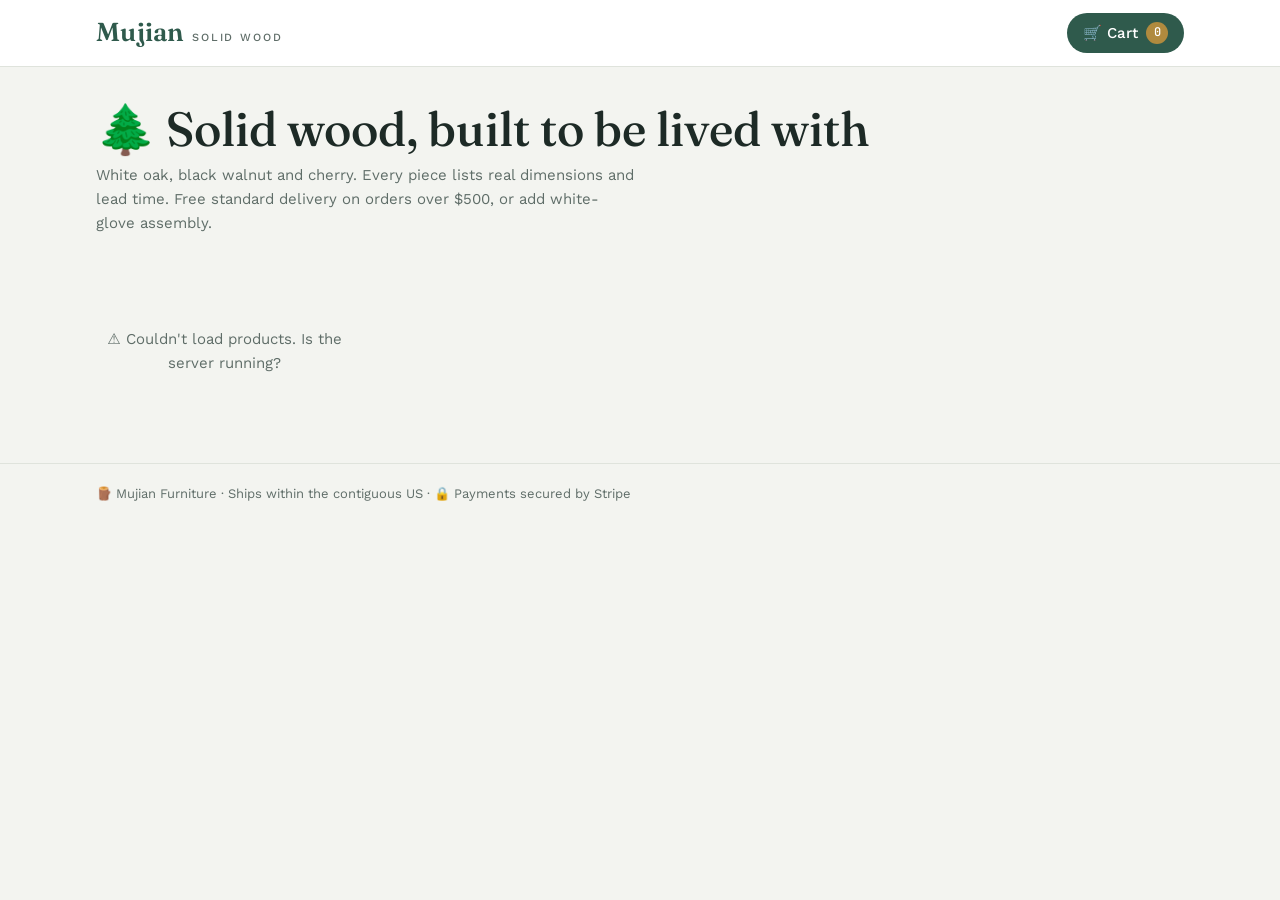
==== public/index.html @ eaad0673 "Mujian Furniture: US furniture store with Stripe Checkout Flask backend with server-side catalog and" ====
<!doctype html>
<html lang="en">
<head>
<meta charset="utf-8">
<meta name="viewport" content="width=device-width, initial-scale=1">
<title>Mujian Furniture</title>
<link rel="stylesheet" href="https://fonts.googleapis.com/css2?family=Fraunces:wght@500;600&family=Work+Sans:wght@400;500;600;700&family=JetBrains+Mono:wght@500&display=swap">
<link rel="stylesheet" href="style.css">
</head>
<body>
<header>
  <div class="banner" id="banner" hidden></div>
  <div class="wrap bar">
    <a class="logo" href="/">Mujian<small>SOLID WOOD</small></a>
    <div class="spacer"></div>
    <button class="cart-btn" id="openCart">🛒 Cart <span class="badge" id="count">0</span></button>
  </div>
</header>

<main class="wrap">
  <section class="hero">
    <h1>🌲 Solid wood, built to be lived with</h1>
    <p>White oak, black walnut and cherry. Every piece lists real dimensions and lead time. Free standard delivery on orders over $500, or add white-glove assembly.</p>
  </section>
  <div class="chips" id="chips"></div>
  <section class="grid" id="grid"><div class="empty">⏳ Loading products…</div></section>
</main>

<footer><div class="wrap">🪵 Mujian Furniture · Ships within the contiguous US · 🔒 Payments secured by Stripe</div></footer>

<div class="scrim" id="scrim" hidden></div>
<aside class="drawer" id="drawer" hidden aria-label="Cart"></aside>
<div class="toast" id="toast" hidden></div>

<script src="art.js"></script>
<script>
const CATS = [["All","🏠"],["Living","🛋️"],["Dining","🍽️"],["Bedroom","🛏️"],["Study","📚"],["Lighting","💡"]];
const FREE_LINE = 50000;
const $ = id => document.getElementById(id);
let PRODUCTS = [], cat = "All", cart = {};
try { cart = JSON.parse(localStorage.getItem("mujian-cart") || "{}") || {}; } catch(e) {}
const save = () => { try { localStorage.setItem("mujian-cart", JSON.stringify(cart)); } catch(e) {} };
const find = id => PRODUCTS.find(p => p.id === id);
const count = () => Object.values(cart).reduce((a,b)=>a+b,0);
const subtotal = () => Object.entries(cart).reduce((s,[id,q]) => s + (find(id)?.price||0)*q, 0);

function toast(msg){ const t=$("toast"); t.textContent=msg; t.hidden=false; clearTimeout(toast.h); toast.h=setTimeout(()=>t.hidden=true,1800); }
function updateCount(){ $("count").textContent = count(); }

function renderChips(){
  $("chips").innerHTML = CATS.map(([c,i]) => `<button class="chip" aria-pressed="${c===cat}" data-cat="${c}">${i} ${c}</button>`).join("");
}
function renderGrid(){
  $("grid").innerHTML = PRODUCTS.filter(p => cat==="All" || p.cat===cat).map(p => `
    <article class="card">
      <div class="pic">${ART[p.art]}</div>
      <div class="body">
        <div class="name">${p.name}</div>
        <div class="spec">📐 ${p.dim}</div>
        <div class="meta">🪵 ${p.mat}</div>
        <div class="meta">⏱️ Ships in ${p.lead}</div>
        <div class="row"><span class="price">${usd(p.price)}</span>
          <button class="add" data-add="${p.id}">➕ Add to cart</button></div>
      </div>
    </article>`).join("");
}
function renderDrawer(errMsg=""){
  const lines = Object.entries(cart).filter(([id]) => find(id));
  const st = subtotal(), left = FREE_LINE - st;
  $("drawer").innerHTML = `<div class="dh"><h2>🛒 Your cart</h2><button class="x" data-close aria-label="Close">✕</button></div>
    <div class="db">${lines.length ? lines.map(([id,q])=>{const p=find(id);return `
      <div class="line"><div class="thumb">${ART[p.art]}</div>
        <div><div style="font-weight:500">${p.name}</div><div class="spec">${usd(p.price)}</div></div>
        <div class="qty"><button data-dec="${id}" aria-label="Remove one">−</button>${q}<button data-inc="${id}" aria-label="Add one">+</button></div></div>`}).join("")
      + (left>0 ? `<div class="note">🎁 Add ${usd(left)} more for free standard delivery</div>` : `<div class="note">🎉 Free standard delivery unlocked</div>`)
      : `<div class="empty">🪑 Your cart is empty</div>`}</div>
    <div class="df">
      <div class="sum total"><span>Subtotal</span><span>${usd(st)}</span></div>
      <div class="meta">🚚 Shipping and tax are calculated at checkout.</div>
      ${errMsg ? `<div class="err">⚠️ ${errMsg}</div>` : ""}
      <button class="primary" id="checkoutBtn" ${lines.length?"":"disabled"}>🔒 Checkout with Stripe</button>
    </div>`;
}
function openDrawer(){ renderDrawer(); $("drawer").hidden=false; $("scrim").hidden=false; }
function closeDrawer(){ $("drawer").hidden=true; $("scrim").hidden=true; }

async function checkout(){
  const btn = $("checkoutBtn"); btn.disabled = true; btn.textContent = "⏳ Redirecting to secure checkout…";
  try {
    const res = await fetch("/api/checkout", { method:"POST", headers:{"Content-Type":"application/json"},
      body: JSON.stringify({ items: Object.entries(cart).map(([id,qty])=>({id,qty})) }) });
    const data = await res.json();
    if (!res.ok || !data.url) throw new Error(data.error || "Checkout could not start.");
    window.location.href = data.url;   // Stripe-hosted payment page
  } catch(e) {
    renderDrawer(e.message + " Please try again.");
  }
}

document.addEventListener("click", e=>{
  const t=e.target.closest("button"); if(!t) return;
  if(t.dataset.cat){ cat=t.dataset.cat; renderChips(); renderGrid(); }
  else if(t.dataset.add){ cart[t.dataset.add]=Math.min(10,(cart[t.dataset.add]||0)+1); save(); updateCount(); toast("✅ Added to cart"); }
  else if(t.dataset.inc){ cart[t.dataset.inc]=Math.min(10,cart[t.dataset.inc]+1); save(); updateCount(); renderDrawer(); }
  else if(t.dataset.dec){ if(--cart[t.dataset.dec]<=0) delete cart[t.dataset.dec]; save(); updateCount(); renderDrawer(); }
  else if("close" in t.dataset){ closeDrawer(); }
  else if(t.id==="openCart"){ openDrawer(); }
  else if(t.id==="checkoutBtn"){ checkout(); }
});
$("scrim").addEventListener("click", closeDrawer);
document.addEventListener("keydown", e=>{ if(e.key==="Escape") closeDrawer(); });

if (new URLSearchParams(location.search).get("canceled")) {
  const b=$("banner"); b.textContent="↩️ Checkout canceled. Your cart is still here."; b.hidden=false;
}

fetch("/api/products").then(r=>r.json()).then(list=>{
  PRODUCTS=list; renderChips(); renderGrid(); updateCount();
}).catch(()=>{ $("grid").innerHTML=`<div class="empty">⚠️ Couldn't load products. Is the server running?</div>`; });
</script>
</body>
</html>
---- public/style.css ----
:root{
  --bg:#f3f4f0; --surface:#ffffff; --ink:#1d2a26; --muted:#5f6d68; --line:#dfe3dc;
  --pine:#2f5a4c; --pine-soft:#e3ece7; --brass:#b08a3e; --warn:#a2552c; --ok:#2f7a52;
  --f-display:"Fraunces",Georgia,serif;
  --f-body:"Work Sans",system-ui,-apple-system,"Segoe UI",sans-serif;
  --f-mono:"JetBrains Mono",ui-monospace,Menlo,monospace;
}
@media (prefers-color-scheme:dark){:root{
  --bg:#141a18; --surface:#1d2522; --ink:#e7ece9; --muted:#9aa8a2; --line:#2e3935;
  --pine:#7fb7a1; --pine-soft:#22332d; --brass:#d4ae62; --warn:#e08a5c; --ok:#6cc896; color-scheme:dark}}
*{box-sizing:border-box}
html,body{margin:0}
body{background:var(--bg);color:var(--ink);font-family:var(--f-body);font-size:15px;line-height:1.6}
.wrap{max-width:1120px;margin:0 auto;padding-left:max(16px,env(safe-area-inset-left,0px));padding-right:max(16px,env(safe-area-inset-right,0px))}
button{font:inherit;cursor:pointer}
button:focus-visible,a:focus-visible{outline:2px solid var(--brass);outline-offset:2px}
a{color:var(--pine)}
[hidden]{display:none!important}

header{position:sticky;top:0;z-index:5;background:var(--surface);border-bottom:1px solid var(--line)}
.bar{display:flex;align-items:center;gap:12px;padding-block:12px}
.logo{font-family:var(--f-display);font-size:26px;font-weight:600;color:var(--pine);text-decoration:none;letter-spacing:.01em}
.logo small{font-family:var(--f-body);font-size:11px;color:var(--muted);letter-spacing:.18em;margin-left:8px;font-weight:500}
.spacer{flex:1}
.cart-btn{display:flex;align-items:center;gap:8px;background:var(--pine);color:var(--surface);border:0;border-radius:999px;padding:8px 16px;font-weight:500}
.badge{background:var(--brass);color:#fff;border-radius:999px;min-width:22px;height:22px;display:inline-grid;place-items:center;font-size:12px;font-family:var(--f-mono)}
.banner{background:var(--pine-soft);color:var(--pine);font-size:13px;padding-block:6px;text-align:center}
.banner.warn{color:var(--warn)}

.hero{padding-block:36px 20px;display:grid;gap:8px}
.hero h1{font-family:var(--f-display);font-weight:500;font-size:clamp(30px,6vw,48px);line-height:1.1;margin:0;text-wrap:balance}
.hero p{margin:0;color:var(--muted);max-width:60ch}

.chips{display:flex;gap:8px;flex-wrap:wrap;padding-block:12px 20px}
.chip{border:1px solid var(--line);background:var(--surface);color:var(--ink);border-radius:999px;padding:6px 14px;font-size:14px}
.chip[aria-pressed="true"]{background:var(--ink);color:var(--bg);border-color:var(--ink)}

.grid{display:grid;grid-template-columns:repeat(auto-fill,minmax(240px,1fr));gap:20px;padding-bottom:48px}
.card{background:var(--surface);border:1px solid var(--line);border-radius:6px;overflow:hidden;display:flex;flex-direction:column}
.pic{aspect-ratio:4/3;max-width:100%;display:grid;place-items:center;background:var(--pine-soft)}
.pic svg{width:70%;height:auto}
.body{padding:14px 16px 16px;display:flex;flex-direction:column;gap:6px;flex:1}
.name{font-weight:600;font-size:16px}
.spec{font-family:var(--f-mono);font-size:12px;color:var(--muted)}
.meta{font-size:13px;color:var(--muted)}
.row{display:flex;align-items:center;justify-content:space-between;gap:8px;margin-top:auto;padding-top:8px}
.price{font-family:var(--f-mono);font-size:18px;font-variant-numeric:tabular-nums}
.add{border:1px solid var(--pine);background:transparent;color:var(--pine);border-radius:4px;padding:6px 12px;font-weight:500}
.add:hover{background:var(--pine);color:var(--surface)}

.scrim{position:fixed;inset:0;background:rgba(10,15,13,.45);z-index:20}
.drawer{position:fixed;top:0;right:0;bottom:0;width:min(440px,100%);background:var(--surface);z-index:21;display:flex;flex-direction:column;box-shadow:-8px 0 30px rgba(0,0,0,.18)}
.dh{display:flex;align-items:center;justify-content:space-between;padding:16px 20px;border-bottom:1px solid var(--line)}
.dh h2{margin:0;font-family:var(--f-display);font-weight:500;font-size:24px}
.x{border:0;background:transparent;color:var(--muted);font-size:22px}
.db{flex:1;overflow:auto;padding:16px 20px;display:flex;flex-direction:column;gap:14px}
.df{border-top:1px solid var(--line);padding:16px 20px;display:grid;gap:10px}
.line{display:grid;grid-template-columns:56px 1fr auto;gap:12px;align-items:center}
.thumb{width:56px;height:56px;background:var(--pine-soft);border-radius:4px;display:grid;place-items:center}
.thumb svg{width:80%}
.qty{display:flex;align-items:center;gap:6px;font-family:var(--f-mono)}
.qty button{width:26px;height:26px;border:1px solid var(--line);background:var(--surface);color:var(--ink);border-radius:4px}
.sum{display:flex;justify-content:space-between;font-variant-numeric:tabular-nums}
.sum.total{font-weight:700;font-size:18px}
.sum span:last-child{font-family:var(--f-mono)}
.primary{background:var(--pine);color:var(--surface);border:0;border-radius:4px;padding:12px;font-weight:700;font-size:16px;text-align:center;text-decoration:none;display:block}
.primary:disabled{opacity:.45;cursor:not-allowed}
.note{font-size:12px;color:var(--muted);background:var(--pine-soft);border-radius:4px;padding:8px 10px}
.err{color:var(--warn);font-size:13px}
.empty{color:var(--muted);text-align:center;padding-block:40px}
.toast{position:fixed;left:50%;transform:translateX(-50%);bottom:20px;background:var(--ink);color:var(--bg);padding:10px 18px;border-radius:999px;z-index:30;font-size:14px}
footer{border-top:1px solid var(--line);color:var(--muted);font-size:13px;padding-block:20px}

.receipt{max-width:560px;margin:40px auto;background:var(--surface);border:1px solid var(--line);border-radius:6px;padding:28px;display:grid;gap:14px}
.receipt h1{font-family:var(--f-display);font-weight:500;margin:0;font-size:30px}
.orderno{font-family:var(--f-mono);color:var(--brass);font-size:18px}
.pill{display:inline-block;border-radius:999px;padding:2px 10px;font-size:13px;font-weight:600}
.pill.paid{background:var(--pine-soft);color:var(--ok)}
.pill.pending{background:var(--pine-soft);color:var(--brass)}
@media (prefers-reduced-motion:no-preference){.drawer{animation:slide .25s ease-out}@keyframes slide{from{transform:translateX(30px);opacity:.6}}}
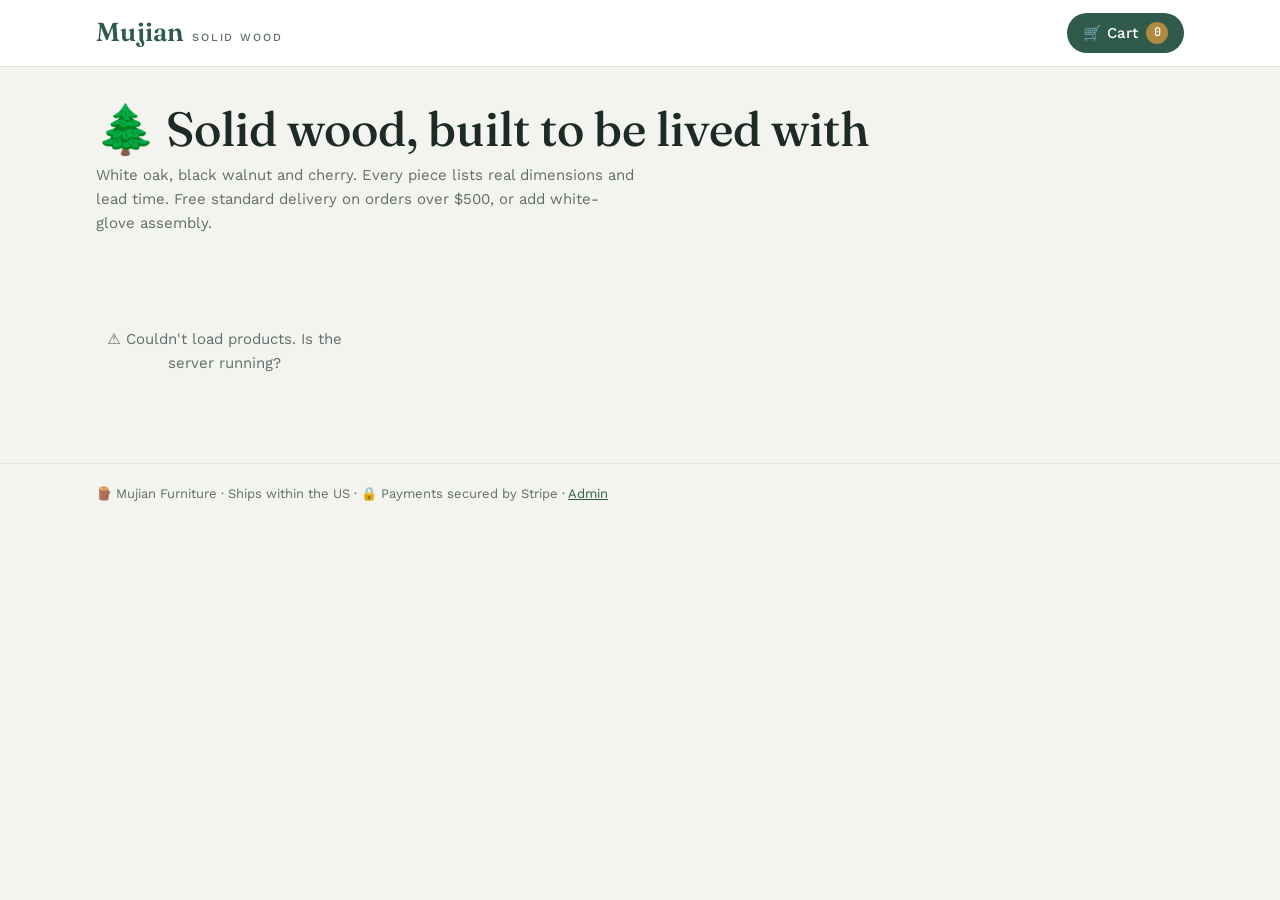
==== commit ecd8e76d: "Add admin: orders, shipping, printing, products, 360° spins - Order fulfillment: paid → shipped → de" ====
--- a/public/index.html
+++ b/public/index.html
@@ -11,7 +11,7 @@
 <header>
   <div class="banner" id="banner" hidden></div>
   <div class="wrap bar">
-    <a class="logo" href="/">Mujian<small>SOLID WOOD</small></a>
+    <a class="logo" href="index.html">Mujian<small>SOLID WOOD</small></a>
     <div class="spacer"></div>
     <button class="cart-btn" id="openCart">🛒 Cart <span class="badge" id="count">0</span></button>
   </div>
@@ -26,97 +26,133 @@
   <section class="grid" id="grid"><div class="empty">⏳ Loading products…</div></section>
 </main>
 
-<footer><div class="wrap">🪵 Mujian Furniture · Ships within the contiguous US · 🔒 Payments secured by Stripe</div></footer>
+<footer><div class="wrap">🪵 Mujian Furniture · Ships within the US · 🔒 Payments secured by Stripe · <a href="admin.html">Admin</a></div></footer>
 
 <div class="scrim" id="scrim" hidden></div>
 <aside class="drawer" id="drawer" hidden aria-label="Cart"></aside>
+<div class="modal" id="modal" hidden role="dialog" aria-modal="true"></div>
 <div class="toast" id="toast" hidden></div>
 
 <script src="art.js"></script>
+<script src="api.js"></script>
+<script src="spin.js"></script>
 <script>
 const CATS = [["All","🏠"],["Living","🛋️"],["Dining","🍽️"],["Bedroom","🛏️"],["Study","📚"],["Lighting","💡"]];
 const FREE_LINE = 50000;
 const $ = id => document.getElementById(id);
-let PRODUCTS = [], cat = "All", cart = {};
-try { cart = JSON.parse(localStorage.getItem("mujian-cart") || "{}") || {}; } catch(e) {}
-const save = () => { try { localStorage.setItem("mujian-cart", JSON.stringify(cart)); } catch(e) {} };
+const esc = s => String(s ?? "").replace(/[&<>"']/g, c => ({ "&": "&amp;", "<": "&lt;", ">": "&gt;", '"': "&quot;", "'": "&#39;" }[c]));
+let PRODUCTS = [], cat = "All", cart = {}, destroySpin = () => {};
+try { cart = JSON.parse(localStorage.getItem("mujian-cart") || "{}") || {}; } catch (e) {}
+const save = () => { try { localStorage.setItem("mujian-cart", JSON.stringify(cart)); } catch (e) {} };
 const find = id => PRODUCTS.find(p => p.id === id);
-const count = () => Object.values(cart).reduce((a,b)=>a+b,0);
-const subtotal = () => Object.entries(cart).reduce((s,[id,q]) => s + (find(id)?.price||0)*q, 0);
+const count = () => Object.values(cart).reduce((a, b) => a + b, 0);
+const subtotal = () => Object.entries(cart).reduce((s, [id, q]) => s + (find(id)?.price || 0) * q, 0);
+const pic = p => p.photo ? `<img src="${esc(p.photo)}" alt="${esc(p.name)}" loading="lazy">` : ART[p.art] || "";
 
-function toast(msg){ const t=$("toast"); t.textContent=msg; t.hidden=false; clearTimeout(toast.h); toast.h=setTimeout(()=>t.hidden=true,1800); }
-function updateCount(){ $("count").textContent = count(); }
+function toast(msg) { const t = $("toast"); t.textContent = msg; t.hidden = false; clearTimeout(toast.h); toast.h = setTimeout(() => t.hidden = true, 1800); }
+function updateCount() { $("count").textContent = count(); }
+function stockNote(p) {
+  if (p.stock <= 0) return `<span class="stock out">Sold out</span>`;
+  if (p.stock <= 3) return `<span class="stock low">Only ${p.stock} left</span>`;
+  return "";
+}
+function addToCart(id) {
+  const p = find(id); if (!p) return;
+  const q = cart[id] || 0;
+  if (q >= Math.min(10, p.stock)) return toast(p.stock ? `Only ${p.stock} available` : "Sold out");
+  cart[id] = q + 1; save(); updateCount(); toast("✅ Added to cart");
+}
 
-function renderChips(){
-  $("chips").innerHTML = CATS.map(([c,i]) => `<button class="chip" aria-pressed="${c===cat}" data-cat="${c}">${i} ${c}</button>`).join("");
+function renderChips() {
+  $("chips").innerHTML = CATS.map(([c, i]) => `<button class="chip" aria-pressed="${c === cat}" data-cat="${c}">${i} ${c}</button>`).join("");
 }
-function renderGrid(){
-  $("grid").innerHTML = PRODUCTS.filter(p => cat==="All" || p.cat===cat).map(p => `
+function renderGrid() {
+  $("grid").innerHTML = PRODUCTS.filter(p => cat === "All" || p.cat === cat).map(p => `
     <article class="card">
-      <div class="pic">${ART[p.art]}</div>
+      <button class="pic" data-view="${p.id}" aria-label="View ${esc(p.name)}">${pic(p)}${p.spin_frames.length ? `<span class="spin-badge">🔄 360°</span>` : ""}</button>
       <div class="body">
-        <div class="name">${p.name}</div>
-        <div class="spec">📐 ${p.dim}</div>
-        <div class="meta">🪵 ${p.mat}</div>
-        <div class="meta">⏱️ Ships in ${p.lead}</div>
+        <div class="name">${esc(p.name)}</div>
+        <div class="spec">📐 ${esc(p.dim)}</div>
+        <div class="meta">🪵 ${esc(p.mat)}</div>
+        <div class="meta">⏱️ Ships in ${esc(p.lead)} ${stockNote(p)}</div>
         <div class="row"><span class="price">${usd(p.price)}</span>
-          <button class="add" data-add="${p.id}">➕ Add to cart</button></div>
+          <button class="add" data-add="${p.id}" ${p.stock > 0 ? "" : "disabled"}>${p.stock > 0 ? "➕ Add to cart" : "Sold out"}</button></div>
       </div>
-    </article>`).join("");
+    </article>`).join("") || `<div class="empty">Nothing here yet.</div>`;
 }
-function renderDrawer(errMsg=""){
+
+function openProduct(id) {
+  const p = find(id); if (!p) return;
+  $("modal").innerHTML = `<div class="sheet">
+    <button class="x" data-close aria-label="Close">✕</button>
+    <div class="view" id="view">${p.spin_frames.length ? "" : pic(p)}</div>
+    <div class="info">
+      <h2>${esc(p.name)}</h2>
+      <div class="price">${usd(p.price)}</div>
+      <div class="spec">📐 ${esc(p.dim)}</div>
+      <div class="meta">🪵 ${esc(p.mat)}</div>
+      <div class="meta">⏱️ Ships in ${esc(p.lead)} ${stockNote(p)}</div>
+      ${p.spin_frames.length ? `<div class="meta">🔄 Drag the photo to turn it all the way around.</div>` : ""}
+      <button class="primary" data-add="${p.id}" ${p.stock > 0 ? "" : "disabled"}>${p.stock > 0 ? "➕ Add to cart" : "Sold out"}</button>
+    </div></div>`;
+  $("modal").hidden = false; $("scrim").hidden = false;
+  if (p.spin_frames.length) destroySpin = mountSpin($("view"), p.spin_frames);
+}
+function closeAll() { destroySpin(); destroySpin = () => {}; $("modal").hidden = true; $("drawer").hidden = true; $("scrim").hidden = true; }
+
+function renderDrawer(errMsg = "") {
   const lines = Object.entries(cart).filter(([id]) => find(id));
   const st = subtotal(), left = FREE_LINE - st;
   $("drawer").innerHTML = `<div class="dh"><h2>🛒 Your cart</h2><button class="x" data-close aria-label="Close">✕</button></div>
-    <div class="db">${lines.length ? lines.map(([id,q])=>{const p=find(id);return `
-      <div class="line"><div class="thumb">${ART[p.art]}</div>
-        <div><div style="font-weight:500">${p.name}</div><div class="spec">${usd(p.price)}</div></div>
-        <div class="qty"><button data-dec="${id}" aria-label="Remove one">−</button>${q}<button data-inc="${id}" aria-label="Add one">+</button></div></div>`}).join("")
-      + (left>0 ? `<div class="note">🎁 Add ${usd(left)} more for free standard delivery</div>` : `<div class="note">🎉 Free standard delivery unlocked</div>`)
+    <div class="db">${lines.length ? lines.map(([id, q]) => { const p = find(id); return `
+      <div class="line"><div class="thumb">${pic(p)}</div>
+        <div><div style="font-weight:500">${esc(p.name)}</div><div class="spec">${usd(p.price)}</div></div>
+        <div class="qty"><button data-dec="${id}" aria-label="Remove one">−</button>${q}<button data-inc="${id}" aria-label="Add one">+</button></div></div>`; }).join("")
+      + (left > 0 ? `<div class="note">🎁 Add ${usd(left)} more for free standard delivery</div>` : `<div class="note">🎉 Free standard delivery unlocked</div>`)
       : `<div class="empty">🪑 Your cart is empty</div>`}</div>
     <div class="df">
       <div class="sum total"><span>Subtotal</span><span>${usd(st)}</span></div>
       <div class="meta">🚚 Shipping and tax are calculated at checkout.</div>
-      ${errMsg ? `<div class="err">⚠️ ${errMsg}</div>` : ""}
-      <button class="primary" id="checkoutBtn" ${lines.length?"":"disabled"}>🔒 Checkout with Stripe</button>
+      ${errMsg ? `<div class="err">⚠️ ${esc(errMsg)}</div>` : ""}
+      <button class="primary" id="checkoutBtn" ${lines.length ? "" : "disabled"}>🔒 Checkout</button>
     </div>`;
 }
-function openDrawer(){ renderDrawer(); $("drawer").hidden=false; $("scrim").hidden=false; }
-function closeDrawer(){ $("drawer").hidden=true; $("scrim").hidden=true; }
+function openDrawer() { renderDrawer(); $("drawer").hidden = false; $("scrim").hidden = false; }
 
-async function checkout(){
-  const btn = $("checkoutBtn"); btn.disabled = true; btn.textContent = "⏳ Redirecting to secure checkout…";
+async function checkout() {
+  const btn = $("checkoutBtn"); btn.disabled = true; btn.textContent = "⏳ Starting secure checkout…";
   try {
-    const res = await fetch("/api/checkout", { method:"POST", headers:{"Content-Type":"application/json"},
-      body: JSON.stringify({ items: Object.entries(cart).map(([id,qty])=>({id,qty})) }) });
-    const data = await res.json();
-    if (!res.ok || !data.url) throw new Error(data.error || "Checkout could not start.");
-    window.location.href = data.url;   // Stripe-hosted payment page
-  } catch(e) {
-    renderDrawer(e.message + " Please try again.");
-  }
+    const data = await api.checkout(Object.entries(cart).map(([id, qty]) => ({ id, qty })));
+    cart = {}; save();
+    try { sessionStorage.setItem("mj-last-order", new URL(data.url, location.href).searchParams.get("session_id") || ""); } catch (e) {}
+    location.href = data.url;   // Stripe-hosted payment page (or the demo receipt)
+  } catch (e) { renderDrawer(e.message); }
 }
 
-document.addEventListener("click", e=>{
-  const t=e.target.closest("button"); if(!t) return;
-  if(t.dataset.cat){ cat=t.dataset.cat; renderChips(); renderGrid(); }
-  else if(t.dataset.add){ cart[t.dataset.add]=Math.min(10,(cart[t.dataset.add]||0)+1); save(); updateCount(); toast("✅ Added to cart"); }
-  else if(t.dataset.inc){ cart[t.dataset.inc]=Math.min(10,cart[t.dataset.inc]+1); save(); updateCount(); renderDrawer(); }
-  else if(t.dataset.dec){ if(--cart[t.dataset.dec]<=0) delete cart[t.dataset.dec]; save(); updateCount(); renderDrawer(); }
-  else if("close" in t.dataset){ closeDrawer(); }
-  else if(t.id==="openCart"){ openDrawer(); }
-  else if(t.id==="checkoutBtn"){ checkout(); }
+document.addEventListener("click", e => {
+  const t = e.target.closest("button"); if (!t) return;
+  if (t.dataset.cat) { cat = t.dataset.cat; renderChips(); renderGrid(); }
+  else if (t.dataset.view) openProduct(t.dataset.view);
+  else if (t.dataset.add) addToCart(t.dataset.add);
+  else if (t.dataset.inc) { addToCart(t.dataset.inc); renderDrawer(); }
+  else if (t.dataset.dec) { if (--cart[t.dataset.dec] <= 0) delete cart[t.dataset.dec]; save(); updateCount(); renderDrawer(); }
+  else if ("close" in t.dataset) closeAll();
+  else if (t.id === "openCart") openDrawer();
+  else if (t.id === "checkoutBtn") checkout();
 });
-$("scrim").addEventListener("click", closeDrawer);
-document.addEventListener("keydown", e=>{ if(e.key==="Escape") closeDrawer(); });
+$("scrim").addEventListener("click", closeAll);
+document.addEventListener("keydown", e => { if (e.key === "Escape") closeAll(); });
 
-if (new URLSearchParams(location.search).get("canceled")) {
-  const b=$("banner"); b.textContent="↩️ Checkout canceled. Your cart is still here."; b.hidden=false;
-}
-
-fetch("/api/products").then(r=>r.json()).then(list=>{
-  PRODUCTS=list; renderChips(); renderGrid(); updateCount();
-}).catch(()=>{ $("grid").innerHTML=`<div class="empty">⚠️ Couldn't load products. Is the server running?</div>`; });
+(async () => {
+  const b = $("banner");
+  if (new URLSearchParams(location.search).get("canceled")) { b.textContent = "↩️ Checkout canceled. Your cart is still here."; b.hidden = false; }
+  try {
+    const [store, list] = await Promise.all([api.store(), api.products()]);
+    PRODUCTS = list;
+    if (store.demo_checkout && b.hidden) { b.textContent = "🧪 Demo store: checkout creates a test order, no card is charged."; b.hidden = false; }
+    renderChips(); renderGrid(); updateCount();
+  } catch (e) { $("grid").innerHTML = `<div class="empty">⚠️ Couldn't load products. Is the server running?</div>`; }
+})();
 </script>
 </body>
 </html>
--- a/public/style.css
+++ b/public/style.css
@@ -78,3 +78,29 @@
 .pill.paid{background:var(--pine-soft);color:var(--ok)}
 .pill.pending{background:var(--pine-soft);color:var(--brass)}
 @media (prefers-reduced-motion:no-preference){.drawer{animation:slide .25s ease-out}@keyframes slide{from{transform:translateX(30px);opacity:.6}}}
+
+/* product photos, 360 and detail sheet */
+.pic{border:0;padding:0;width:100%;cursor:pointer;position:relative;overflow:hidden}
+.pic img{width:100%;height:100%;object-fit:cover}
+.spin-badge{position:absolute;top:10px;left:10px;background:var(--surface);color:var(--ink);font-size:12px;font-weight:600;border-radius:999px;padding:2px 10px;box-shadow:0 1px 3px rgba(0,0,0,.18)}
+.thumb{overflow:hidden}
+.thumb img{width:100%;height:100%;object-fit:cover}
+.stock{font-weight:600;margin-left:6px}
+.stock.low{color:var(--brass)}
+.stock.out{color:var(--warn)}
+.add:disabled{opacity:.5;cursor:not-allowed}
+.add:disabled:hover{background:transparent;color:var(--pine)}
+.modal{position:fixed;inset:0;z-index:22;display:grid;place-items:center;padding:16px;pointer-events:none}
+.sheet{pointer-events:auto;background:var(--surface);border-radius:8px;width:min(880px,100%);max-height:calc(100% - 32px);overflow:auto;display:grid;grid-template-columns:minmax(0,1.2fr) minmax(0,1fr);position:relative;box-shadow:0 20px 50px rgba(0,0,0,.3)}
+.sheet .x{position:absolute;top:8px;right:10px;z-index:2}
+.view{aspect-ratio:1;max-width:100%;background:#fff;display:grid;place-items:center;position:relative;overflow:hidden;touch-action:pan-y}
+.view svg{width:70%}
+.view img{width:100%;height:100%;object-fit:contain}
+.info{padding:28px 24px;display:grid;gap:8px;align-content:start}
+.info h2{font-family:var(--f-display);font-weight:500;font-size:26px;margin:0;line-height:1.2;text-wrap:balance}
+@media (max-width:680px){.sheet{grid-template-columns:1fr}}
+.spin{cursor:grab;user-select:none}
+.spin:active{cursor:grabbing}
+.spin img{pointer-events:none}
+.spin-hint{position:absolute;bottom:10px;left:50%;transform:translateX(-50%);background:rgba(20,26,24,.72);color:#fff;font-size:12px;padding:3px 10px;border-radius:999px;white-space:nowrap}
+.ghost-link{text-align:center;font-size:14px}
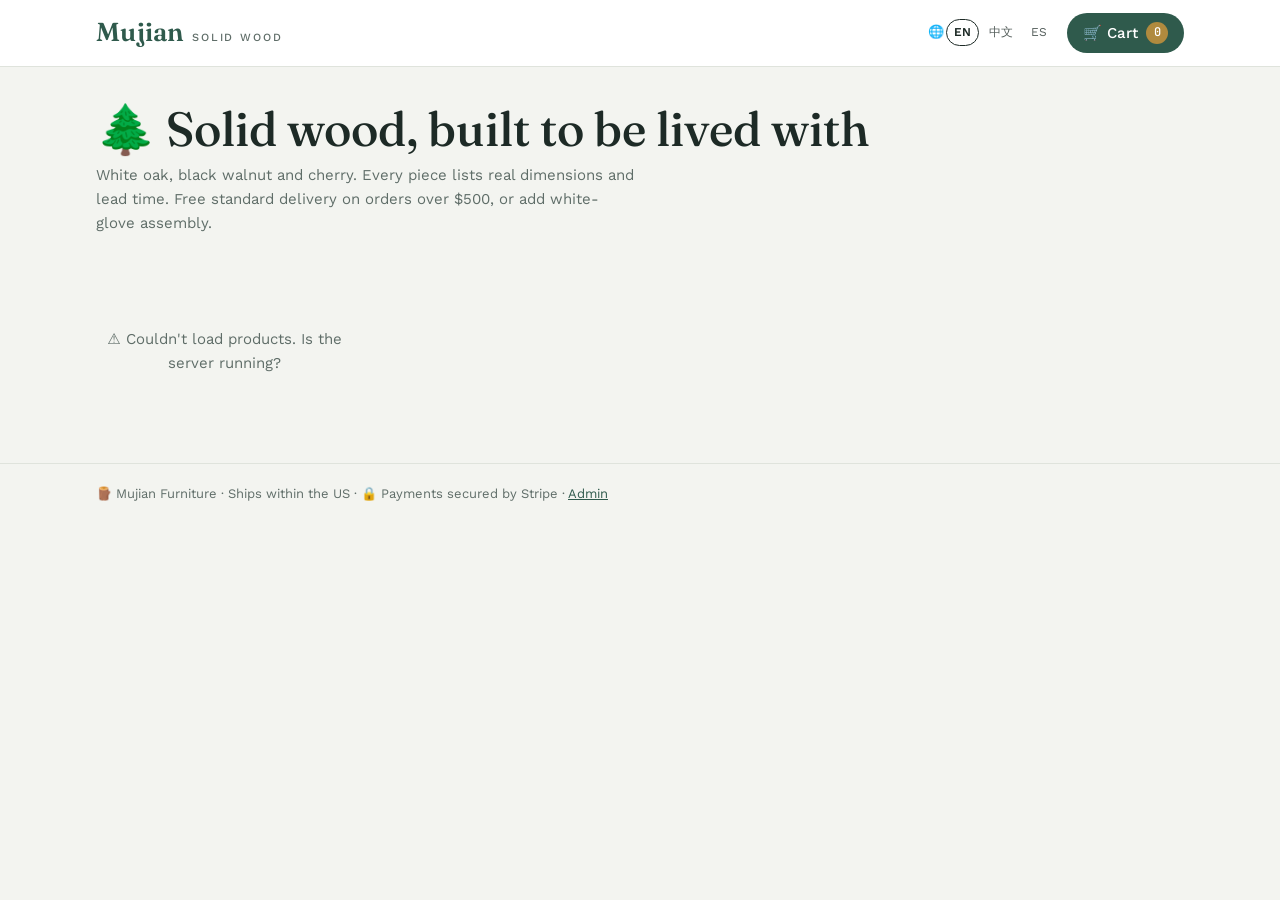
==== commit f121e690: "Three languages: Chinese, English and Spanish - i18n.js with a language switcher on every page; reme" ====
--- a/public/index.html
+++ b/public/index.html
@@ -2,6 +2,7 @@
 <html lang="en">
 <head>
 <meta charset="utf-8">
+<script src="i18n.js"></script>
 <meta name="viewport" content="width=device-width, initial-scale=1">
 <title>Mujian Furniture</title>
 <link rel="stylesheet" href="https://fonts.googleapis.com/css2?family=Fraunces:wght@500;600&family=Work+Sans:wght@400;500;600;700&family=JetBrains+Mono:wght@500&display=swap">
@@ -13,6 +14,7 @@
   <div class="wrap bar">
     <a class="logo" href="index.html">Mujian<small>SOLID WOOD</small></a>
     <div class="spacer"></div>
+    <span data-lang-switch></span>
     <button class="cart-btn" id="openCart">🛒 Cart <span class="badge" id="count">0</span></button>
   </div>
 </header>
@@ -47,53 +49,55 @@
 const find = id => PRODUCTS.find(p => p.id === id);
 const count = () => Object.values(cart).reduce((a, b) => a + b, 0);
 const subtotal = () => Object.entries(cart).reduce((s, [id, q]) => s + (find(id)?.price || 0) * q, 0);
-const pic = p => p.photo ? `<img src="${esc(p.photo)}" alt="${esc(p.name)}" loading="lazy">` : ART[p.art] || "";
+const pic = p => p.photo ? `<img src="${esc(p.photo)}" alt="${esc(loc(p, "name"))}" loading="lazy">` : ART[p.art] || "";
 
-function toast(msg) { const t = $("toast"); t.textContent = msg; t.hidden = false; clearTimeout(toast.h); toast.h = setTimeout(() => t.hidden = true, 1800); }
+function toast(msg) { const tb = $("toast"); tb.textContent = msg; tb.hidden = false; clearTimeout(toast.h); toast.h = setTimeout(() => tb.hidden = true, 1800); }
 function updateCount() { $("count").textContent = count(); }
 function stockNote(p) {
-  if (p.stock <= 0) return `<span class="stock out">Sold out</span>`;
-  if (p.stock <= 3) return `<span class="stock low">Only ${p.stock} left</span>`;
+  if (p.stock <= 0) return `<span class="stock out">${t("Sold out")}</span>`;
+  if (p.stock <= 3) return `<span class="stock low">${t("Only {n} left", { n: p.stock })}</span>`;
   return "";
 }
 function addToCart(id) {
   const p = find(id); if (!p) return;
   const q = cart[id] || 0;
-  if (q >= Math.min(10, p.stock)) return toast(p.stock ? `Only ${p.stock} available` : "Sold out");
-  cart[id] = q + 1; save(); updateCount(); toast("✅ Added to cart");
+  if (q >= Math.min(10, p.stock)) return toast(p.stock ? t("Only {n} available", { n: p.stock }) : t("Sold out"));
+  cart[id] = q + 1; save(); updateCount(); toast(t("✅ Added to cart"));
 }
 
 function renderChips() {
-  $("chips").innerHTML = CATS.map(([c, i]) => `<button class="chip" aria-pressed="${c === cat}" data-cat="${c}">${i} ${c}</button>`).join("");
+  $("chips").innerHTML = CATS.map(([c, i]) => `<button class="chip" aria-pressed="${c === cat}" data-cat="${c}">${i} ${t(c)}</button>`).join("");
 }
 function renderGrid() {
   $("grid").innerHTML = PRODUCTS.filter(p => cat === "All" || p.cat === cat).map(p => `
     <article class="card">
-      <button class="pic" data-view="${p.id}" aria-label="View ${esc(p.name)}">${pic(p)}${p.spin_frames.length ? `<span class="spin-badge">🔄 360°</span>` : ""}</button>
+      <button class="pic" data-view="${p.id}" aria-label="${t("View ")}${esc(loc(p, "name"))}">${pic(p)}${p.spin_frames.length ? `<span class="spin-badge">🔄 360°</span>` : ""}</button>
       <div class="body">
-        <div class="name">${esc(p.name)}</div>
+        <div class="name">${esc(loc(p, "name"))}</div>
         <div class="spec">📐 ${esc(p.dim)}</div>
-        <div class="meta">🪵 ${esc(p.mat)}</div>
-        <div class="meta">⏱️ Ships in ${esc(p.lead)} ${stockNote(p)}</div>
+        <div class="meta">🪵 ${esc(loc(p, "mat"))}</div>
+        <div class="meta">${t("⏱️ Ships in {lead}", { lead: t(p.lead) })} ${stockNote(p)}</div>
+        <div class="meta">${p.ship_mode === "freight" ? t("🚛 Truck delivery · you pick the day") : t("📦 Ships by parcel")}</div>
         <div class="row"><span class="price">${usd(p.price)}</span>
-          <button class="add" data-add="${p.id}" ${p.stock > 0 ? "" : "disabled"}>${p.stock > 0 ? "➕ Add to cart" : "Sold out"}</button></div>
+          <button class="add" data-add="${p.id}" ${p.stock > 0 ? "" : "disabled"}>${p.stock > 0 ? t("➕ Add to cart") : t("Sold out")}</button></div>
       </div>
-    </article>`).join("") || `<div class="empty">Nothing here yet.</div>`;
+    </article>`).join("") || `<div class="empty">${t("Nothing here yet.")}</div>`;
 }
 
 function openProduct(id) {
   const p = find(id); if (!p) return;
   $("modal").innerHTML = `<div class="sheet">
-    <button class="x" data-close aria-label="Close">✕</button>
+    <button class="x" data-close aria-label="${t("Close")}">✕</button>
     <div class="view" id="view">${p.spin_frames.length ? "" : pic(p)}</div>
     <div class="info">
-      <h2>${esc(p.name)}</h2>
+      <h2>${esc(loc(p, "name"))}</h2>
       <div class="price">${usd(p.price)}</div>
       <div class="spec">📐 ${esc(p.dim)}</div>
-      <div class="meta">🪵 ${esc(p.mat)}</div>
-      <div class="meta">⏱️ Ships in ${esc(p.lead)} ${stockNote(p)}</div>
-      ${p.spin_frames.length ? `<div class="meta">🔄 Drag the photo to turn it all the way around.</div>` : ""}
-      <button class="primary" data-add="${p.id}" ${p.stock > 0 ? "" : "disabled"}>${p.stock > 0 ? "➕ Add to cart" : "Sold out"}</button>
+      <div class="meta">🪵 ${esc(loc(p, "mat"))}</div>
+      <div class="meta">${t("⏱️ Ships in {lead}", { lead: t(p.lead) })} ${stockNote(p)}</div>
+      <div class="meta">${p.ship_mode === "freight" ? t("🚛 Truck delivery: curbside, inside-the-door or white-glove with assembly. You book the day after checkout.") : t("📦 Ships by parcel to your door.")}</div>
+      ${p.spin_frames.length ? `<div class="meta">${t("🔄 Drag the photo to turn it all the way around.")}</div>` : ""}
+      <button class="primary" data-add="${p.id}" ${p.stock > 0 ? "" : "disabled"}>${p.stock > 0 ? t("➕ Add to cart") : t("Sold out")}</button>
     </div></div>`;
   $("modal").hidden = false; $("scrim").hidden = false;
   if (p.spin_frames.length) destroySpin = mountSpin($("view"), p.spin_frames);
@@ -103,24 +107,25 @@
 function renderDrawer(errMsg = "") {
   const lines = Object.entries(cart).filter(([id]) => find(id));
   const st = subtotal(), left = FREE_LINE - st;
-  $("drawer").innerHTML = `<div class="dh"><h2>🛒 Your cart</h2><button class="x" data-close aria-label="Close">✕</button></div>
+  $("drawer").innerHTML = `<div class="dh"><h2>${t("🛒 Your cart")}</h2><button class="x" data-close aria-label="${t("Close")}">✕</button></div>
     <div class="db">${lines.length ? lines.map(([id, q]) => { const p = find(id); return `
       <div class="line"><div class="thumb">${pic(p)}</div>
-        <div><div style="font-weight:500">${esc(p.name)}</div><div class="spec">${usd(p.price)}</div></div>
-        <div class="qty"><button data-dec="${id}" aria-label="Remove one">−</button>${q}<button data-inc="${id}" aria-label="Add one">+</button></div></div>`; }).join("")
-      + (left > 0 ? `<div class="note">🎁 Add ${usd(left)} more for free standard delivery</div>` : `<div class="note">🎉 Free standard delivery unlocked</div>`)
-      : `<div class="empty">🪑 Your cart is empty</div>`}</div>
+        <div><div style="font-weight:500">${esc(loc(p, "name"))}</div><div class="spec">${usd(p.price)}</div></div>
+        <div class="qty"><button data-dec="${id}" aria-label="${t("Remove one")}">−</button>${q}<button data-inc="${id}" aria-label="${t("Add one")}">+</button></div></div>`; }).join("")
+      + (left > 0 ? `<div class="note">${t("🎁 Add {amt} more for free standard delivery", { amt: usd(left) })}</div>` : `<div class="note">${t("🎉 Free standard delivery unlocked")}</div>`)
+      : `<div class="empty">${t("🪑 Your cart is empty")}</div>`}</div>
     <div class="df">
-      <div class="sum total"><span>Subtotal</span><span>${usd(st)}</span></div>
-      <div class="meta">🚚 Shipping and tax are calculated at checkout.</div>
-      ${errMsg ? `<div class="err">⚠️ ${esc(errMsg)}</div>` : ""}
-      <button class="primary" id="checkoutBtn" ${lines.length ? "" : "disabled"}>🔒 Checkout</button>
+      <div class="sum total"><span>${t("Subtotal")}</span><span>${usd(st)}</span></div>
+      <div class="meta">${t("🚚 Shipping and tax are calculated at checkout.")}</div>
+      ${lines.some(([id]) => find(id).ship_mode === "freight") ? `<div class="note">${t("🚛 Big pieces arrive by truck. Choose curbside, inside-the-door or white-glove at checkout, then pick your delivery day.")}</div>` : ""}
+      ${errMsg ? `<div class="err">⚠️ ${esc(tr(errMsg))}</div>` : ""}
+      <button class="primary" id="checkoutBtn" ${lines.length ? "" : "disabled"}>${t("🔒 Checkout")}</button>
     </div>`;
 }
 function openDrawer() { renderDrawer(); $("drawer").hidden = false; $("scrim").hidden = false; }
 
 async function checkout() {
-  const btn = $("checkoutBtn"); btn.disabled = true; btn.textContent = "⏳ Starting secure checkout…";
+  const btn = $("checkoutBtn"); btn.disabled = true; btn.textContent = t("⏳ Starting secure checkout…");
   try {
     const data = await api.checkout(Object.entries(cart).map(([id, qty]) => ({ id, qty })));
     cart = {}; save();
@@ -130,28 +135,28 @@
 }
 
 document.addEventListener("click", e => {
-  const t = e.target.closest("button"); if (!t) return;
-  if (t.dataset.cat) { cat = t.dataset.cat; renderChips(); renderGrid(); }
-  else if (t.dataset.view) openProduct(t.dataset.view);
-  else if (t.dataset.add) addToCart(t.dataset.add);
-  else if (t.dataset.inc) { addToCart(t.dataset.inc); renderDrawer(); }
-  else if (t.dataset.dec) { if (--cart[t.dataset.dec] <= 0) delete cart[t.dataset.dec]; save(); updateCount(); renderDrawer(); }
-  else if ("close" in t.dataset) closeAll();
-  else if (t.id === "openCart") openDrawer();
-  else if (t.id === "checkoutBtn") checkout();
+  const tb = e.target.closest("button"); if (!tb) return;
+  if (tb.dataset.cat) { cat = tb.dataset.cat; renderChips(); renderGrid(); }
+  else if (tb.dataset.view) openProduct(tb.dataset.view);
+  else if (tb.dataset.add) addToCart(tb.dataset.add);
+  else if (tb.dataset.inc) { addToCart(tb.dataset.inc); renderDrawer(); }
+  else if (tb.dataset.dec) { if (--cart[tb.dataset.dec] <= 0) delete cart[tb.dataset.dec]; save(); updateCount(); renderDrawer(); }
+  else if ("close" in tb.dataset) closeAll();
+  else if (tb.id === "openCart") openDrawer();
+  else if (tb.id === "checkoutBtn") checkout();
 });
 $("scrim").addEventListener("click", closeAll);
 document.addEventListener("keydown", e => { if (e.key === "Escape") closeAll(); });
 
 (async () => {
   const b = $("banner");
-  if (new URLSearchParams(location.search).get("canceled")) { b.textContent = "↩️ Checkout canceled. Your cart is still here."; b.hidden = false; }
+  if (new URLSearchParams(location.search).get("canceled")) { b.textContent = t("↩️ Checkout canceled. Your cart is still here."); b.hidden = false; }
   try {
     const [store, list] = await Promise.all([api.store(), api.products()]);
     PRODUCTS = list;
-    if (store.demo_checkout && b.hidden) { b.textContent = "🧪 Demo store: checkout creates a test order, no card is charged."; b.hidden = false; }
+    if (store.demo_checkout && b.hidden) { b.textContent = t("🧪 Demo store: checkout creates a test order, no card is charged."); b.hidden = false; }
     renderChips(); renderGrid(); updateCount();
-  } catch (e) { $("grid").innerHTML = `<div class="empty">⚠️ Couldn't load products. Is the server running?</div>`; }
+  } catch (e) { $("grid").innerHTML = `<div class="empty">${t("⚠️ Couldn't load products. Is the server running?")}</div>`; }
 })();
 </script>
 </body>
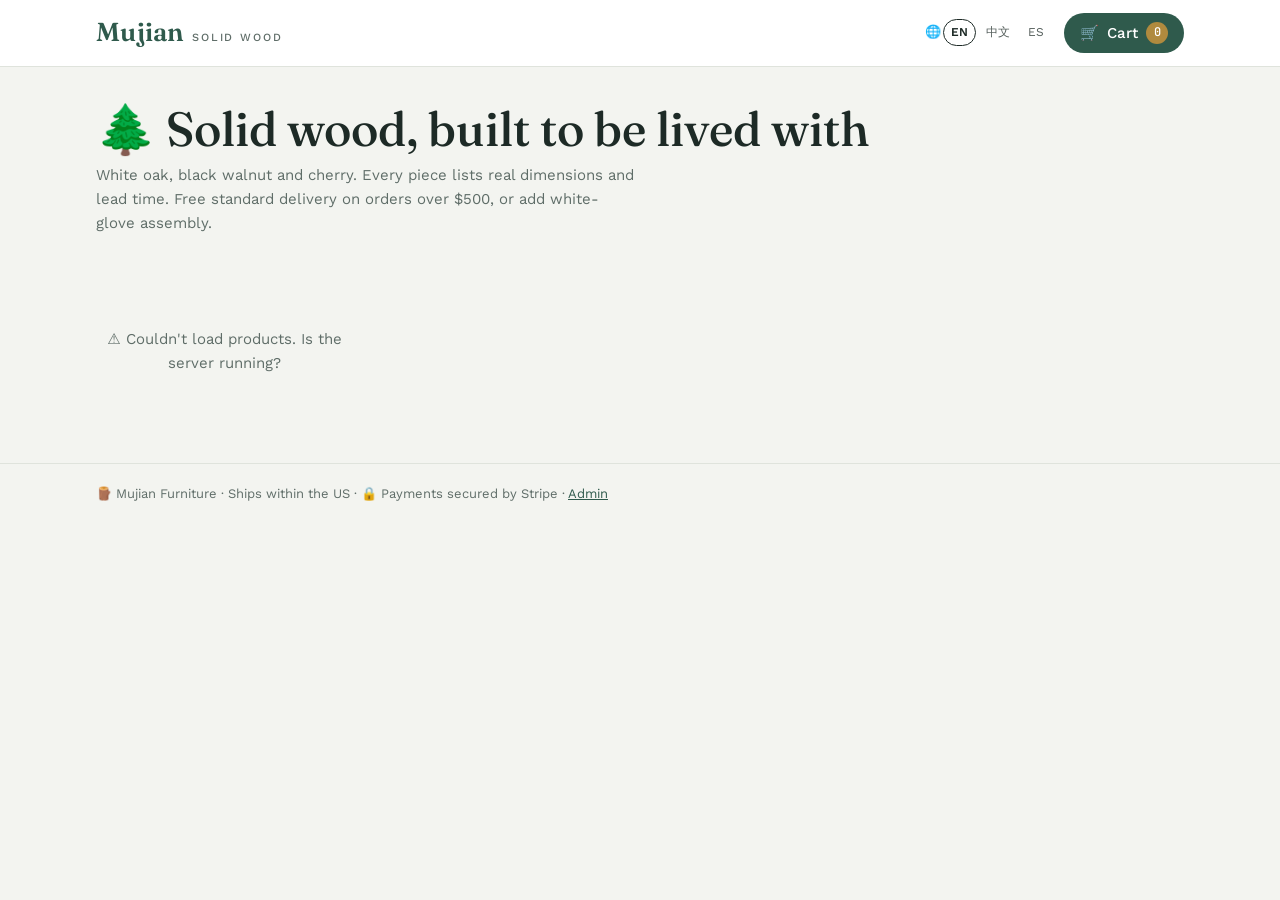
==== commit bca630a4: "Second audit: payment safety, refunds, backups, multi-worker fixes - Payments counted once: the orde" ====
--- a/public/index.html
+++ b/public/index.html
@@ -15,7 +15,7 @@
     <a class="logo" href="index.html">Mujian<small>SOLID WOOD</small></a>
     <div class="spacer"></div>
     <span data-lang-switch></span>
-    <button class="cart-btn" id="openCart">🛒 Cart <span class="badge" id="count">0</span></button>
+    <button class="cart-btn" id="openCart" aria-label="Cart">🛒 <span class="cart-label">Cart</span> <span class="badge" id="count">0</span></button>
   </div>
 </header>
 
--- a/public/style.css
+++ b/public/style.css
@@ -104,3 +104,12 @@
 .spin img{pointer-events:none}
 .spin-hint{position:absolute;bottom:10px;left:50%;transform:translateX(-50%);background:rgba(20,26,24,.72);color:#fff;font-size:12px;padding:3px 10px;border-radius:999px;white-space:nowrap}
 .ghost-link{text-align:center;font-size:14px}
+
+/* phones: compact header so the cart button stays a pill */
+.logo{white-space:nowrap}
+@media (max-width:480px){
+  .bar{gap:8px}
+  .logo{font-size:22px}
+  .logo small,.cart-label{display:none}
+  .cart-btn{padding:8px 12px}
+}
